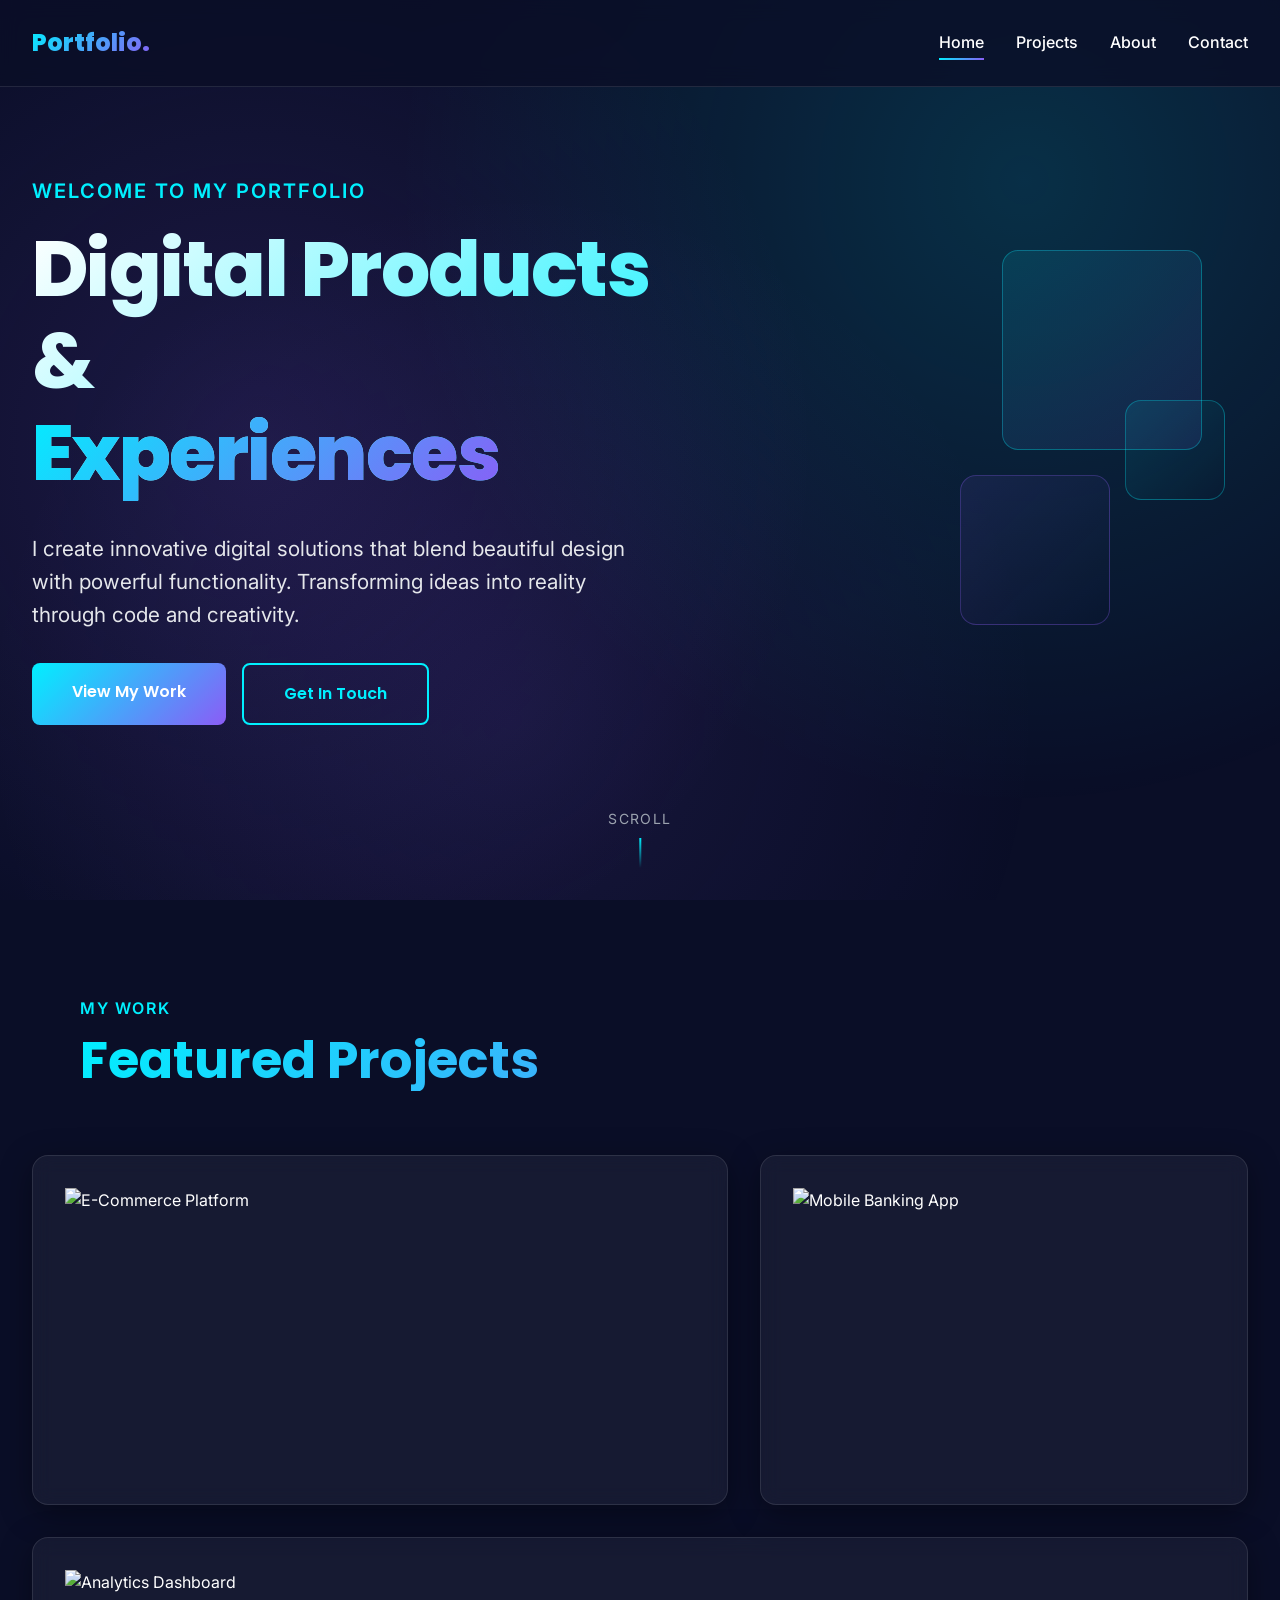
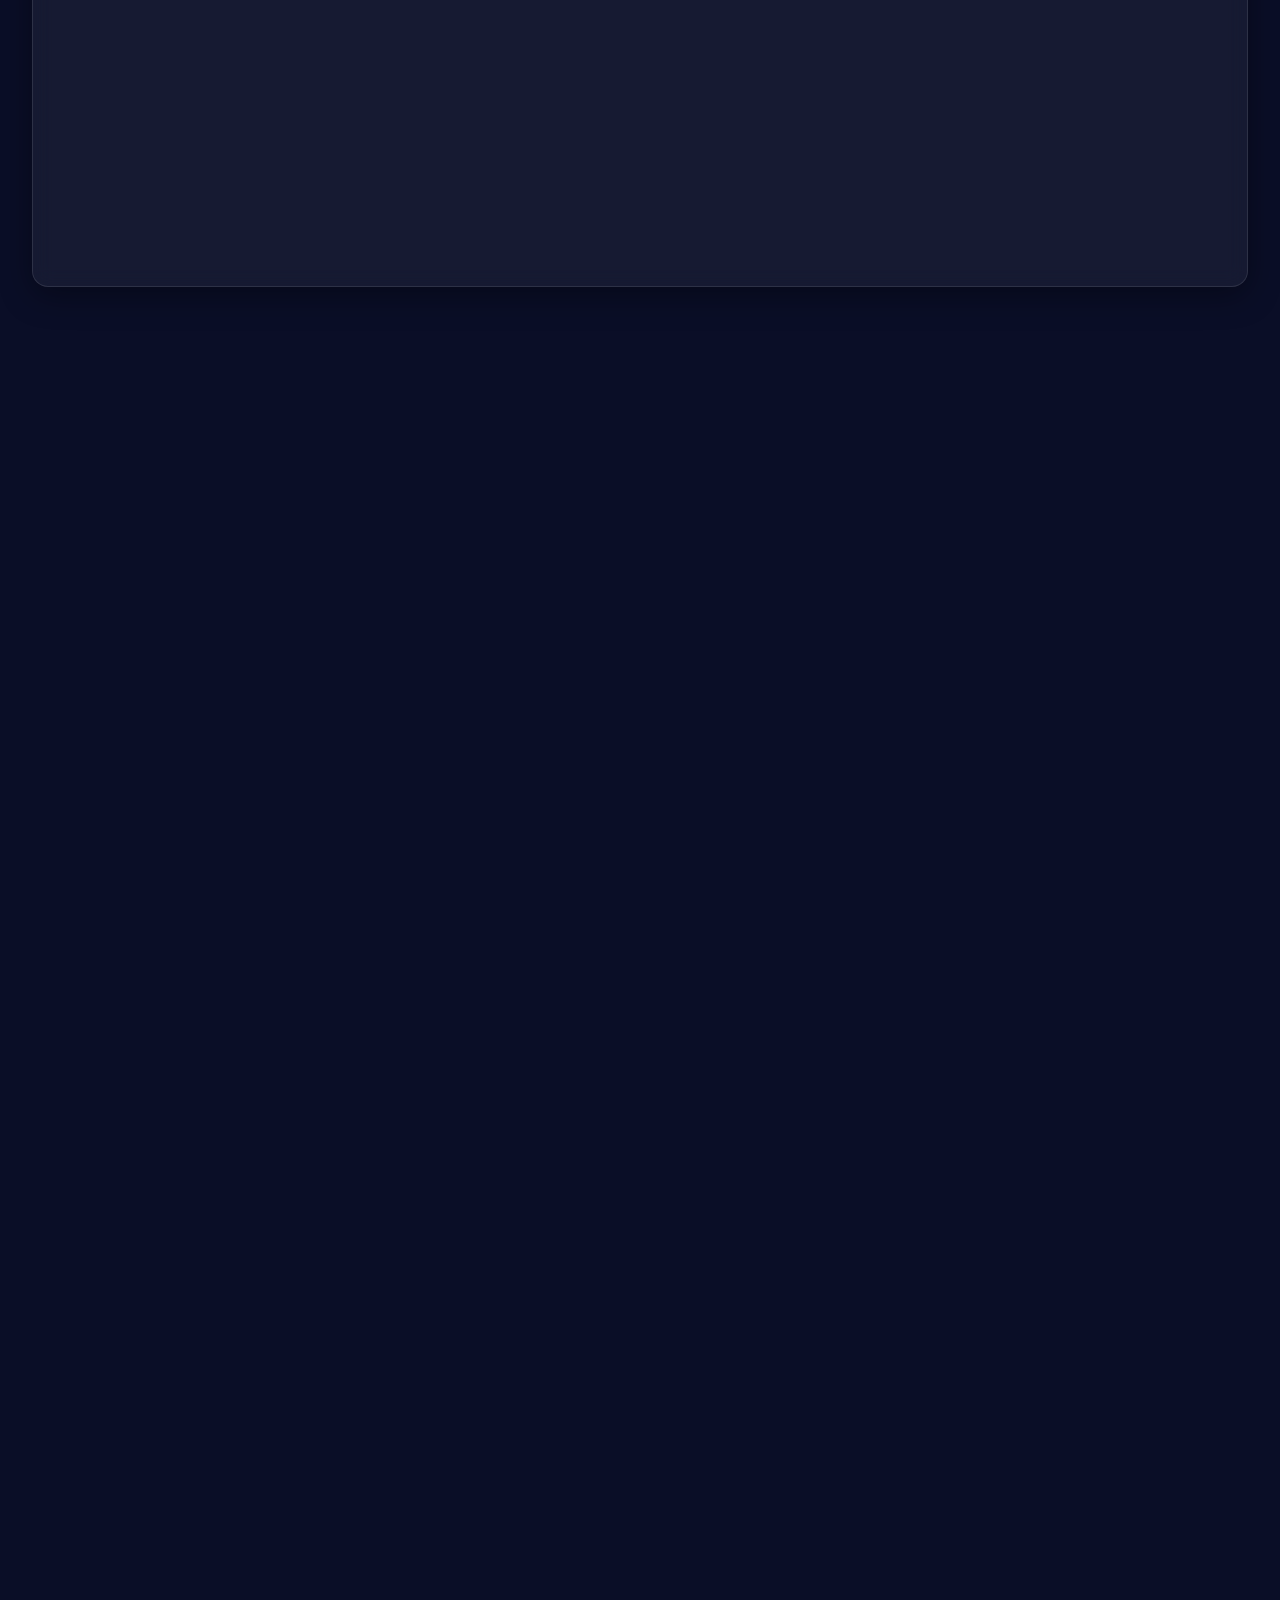
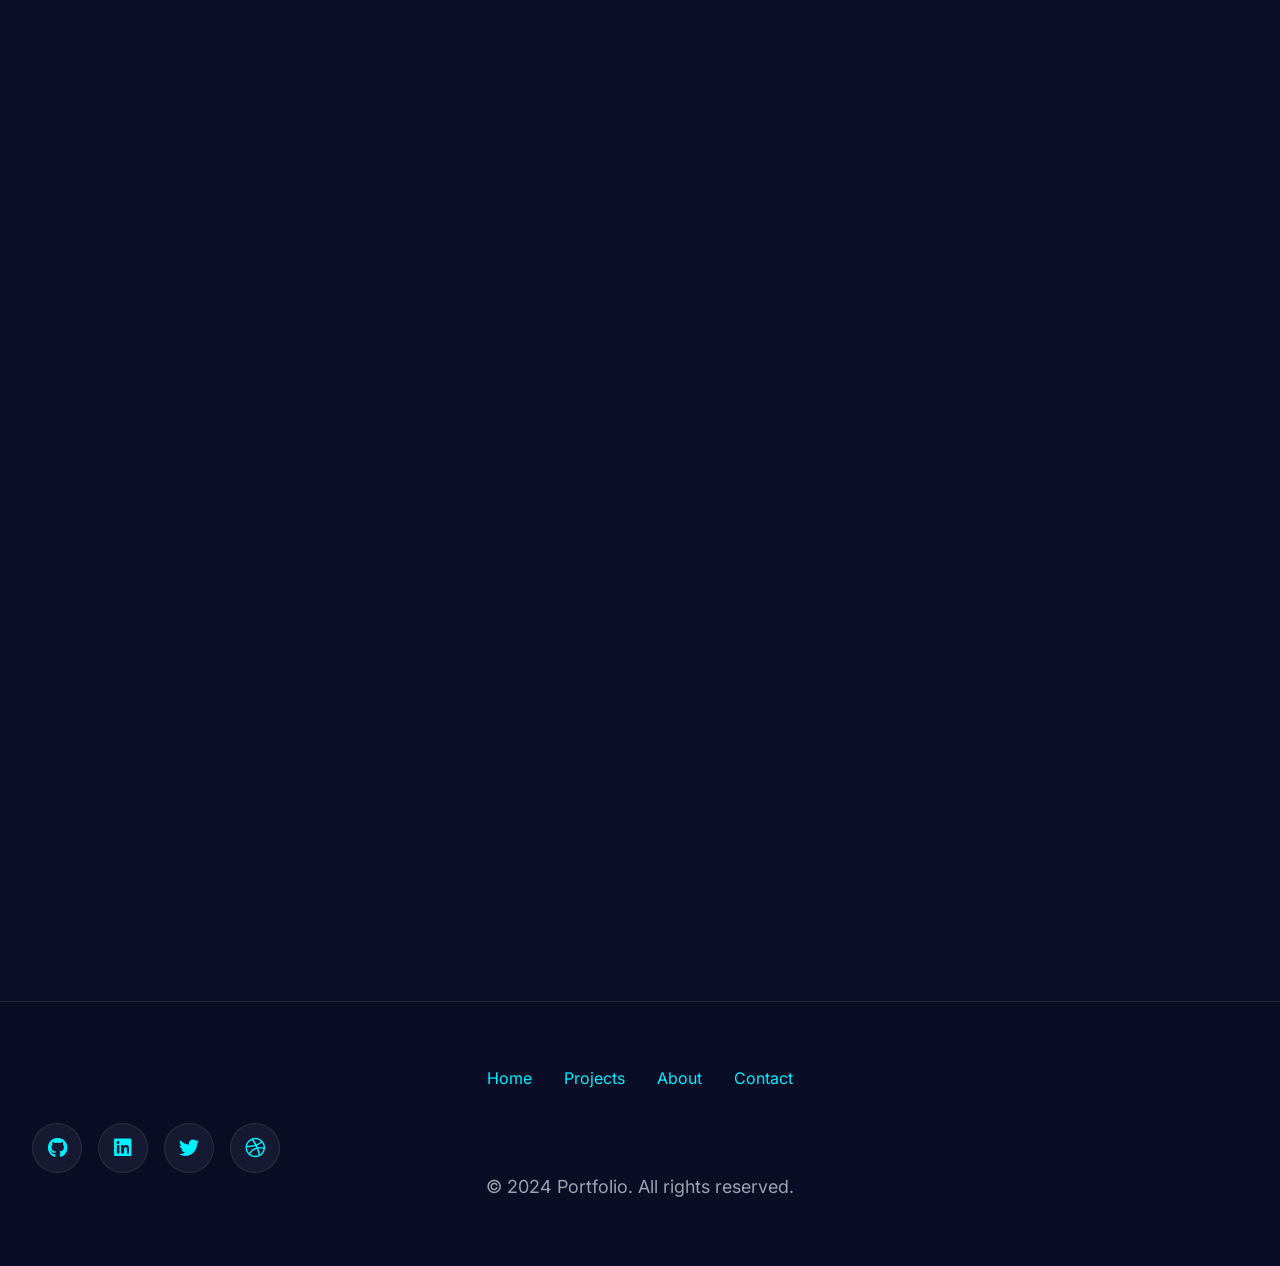
==== index.html @ 8aa0b518 "Add professional portfolio website with dark theme and glassmorphism Created a complete portfolio we" ====
<!DOCTYPE html>
<html lang="en">
<head>
    <meta charset="UTF-8">
    <meta name="viewport" content="width=device-width, initial-scale=1.0">
    <meta name="description" content="Professional portfolio showcasing digital products and experiences">
    <meta name="keywords" content="portfolio, web development, UI/UX design, projects">
    <meta name="author" content="Your Name">

    <title>Portfolio | Digital Products & Experiences</title>

    <!-- Favicon -->
    <link rel="icon" type="image/png" href="images/favicon.png">

    <!-- Stylesheet -->
    <link rel="stylesheet" href="css/style.css">

    <!-- Font Awesome for icons -->
    <link rel="stylesheet" href="https://cdnjs.cloudflare.com/ajax/libs/font-awesome/6.4.0/css/all.min.css">
</head>
<body>
    <!-- ========== NAVIGATION ========== -->
    <nav class="nav">
        <div class="nav-container">
            <a href="index.html" class="nav-logo">Portfolio.</a>

            <ul class="nav-menu">
                <li><a href="index.html" class="nav-link active">Home</a></li>
                <li><a href="projects.html" class="nav-link">Projects</a></li>
                <li><a href="about.html" class="nav-link">About</a></li>
                <li><a href="contact.html" class="nav-link">Contact</a></li>
            </ul>

            <button class="nav-toggle" aria-label="Toggle navigation">
                <span></span>
                <span></span>
                <span></span>
            </button>
        </div>
    </nav>

    <!-- ========== HERO SECTION ========== -->
    <section class="hero">
        <div class="hero-container">
            <div class="hero-content">
                <p class="hero-subtitle scroll-animate">Welcome to my portfolio</p>
                <h1 class="hero-title scroll-animate">
                    Digital Products &<br>
                    <span class="text-gradient">Experiences</span>
                </h1>
                <p class="hero-description scroll-animate">
                    I create innovative digital solutions that blend beautiful design with powerful functionality.
                    Transforming ideas into reality through code and creativity.
                </p>
                <div class="hero-buttons scroll-animate">
                    <a href="projects.html" class="btn btn-primary">View My Work</a>
                    <a href="contact.html" class="btn btn-outline">Get In Touch</a>
                </div>
            </div>

            <!-- Animated visual elements -->
            <div class="hero-visual">
                <div class="floating-element"></div>
                <div class="floating-element"></div>
                <div class="floating-element"></div>
            </div>
        </div>

        <!-- Scroll indicator -->
        <div class="scroll-indicator">
            <span>Scroll</span>
        </div>
    </section>

    <!-- ========== FEATURED PROJECTS SECTION ========== -->
    <section class="section" id="projects">
        <div class="container">
            <div class="section-header scroll-animate">
                <p class="section-subtitle">My Work</p>
                <h2 class="section-title">Featured Projects</h2>
            </div>

            <div class="projects-grid asymmetric">
                <!-- Project 1 -->
                <div class="project-card glass-card scroll-animate" data-category="web">
                    <img src="https://images.unsplash.com/photo-1460925895917-afdab827c52f?w=800&h=600&fit=crop"
                         alt="E-Commerce Platform"
                         class="project-card-image"
                         loading="lazy">
                    <div class="project-card-overlay">
                        <span class="project-category">Web Development</span>
                        <h3 class="project-title">E-Commerce Platform</h3>
                        <p class="project-description">
                            A modern, fully responsive e-commerce platform with real-time inventory management
                            and seamless payment integration.
                        </p>
                        <a href="project-detail.html?id=1" class="btn btn-primary" style="margin-top: 1rem;">View Case Study</a>
                    </div>
                </div>

                <!-- Project 2 -->
                <div class="project-card glass-card scroll-animate" data-category="design">
                    <img src="https://images.unsplash.com/photo-1561070791-2526d30994b5?w=800&h=600&fit=crop"
                         alt="Mobile Banking App"
                         class="project-card-image"
                         loading="lazy">
                    <div class="project-card-overlay">
                        <span class="project-category">UI/UX Design</span>
                        <h3 class="project-title">Mobile Banking App</h3>
                        <p class="project-description">
                            Intuitive mobile banking experience with focus on accessibility and user-friendly interface design.
                        </p>
                        <a href="project-detail.html?id=2" class="btn btn-primary" style="margin-top: 1rem;">View Case Study</a>
                    </div>
                </div>

                <!-- Project 3 -->
                <div class="project-card glass-card scroll-animate" data-category="web">
                    <img src="https://images.unsplash.com/photo-1551288049-bebda4e38f71?w=800&h=600&fit=crop"
                         alt="Analytics Dashboard"
                         class="project-card-image"
                         loading="lazy">
                    <div class="project-card-overlay">
                        <span class="project-category">Data Visualization</span>
                        <h3 class="project-title">Analytics Dashboard</h3>
                        <p class="project-description">
                            Interactive data visualization dashboard providing real-time insights with beautiful charts and metrics.
                        </p>
                        <a href="project-detail.html?id=3" class="btn btn-primary" style="margin-top: 1rem;">View Case Study</a>
                    </div>
                </div>

                <!-- Project 4 -->
                <div class="project-card glass-card scroll-animate" data-category="mobile">
                    <img src="https://images.unsplash.com/photo-1512941937669-90a1b58e7e9c?w=800&h=600&fit=crop"
                         alt="Fitness Tracking App"
                         class="project-card-image"
                         loading="lazy">
                    <div class="project-card-overlay">
                        <span class="project-category">Mobile App</span>
                        <h3 class="project-title">Fitness Tracking App</h3>
                        <p class="project-description">
                            Cross-platform fitness app with AI-powered workout recommendations and progress tracking.
                        </p>
                        <a href="project-detail.html?id=4" class="btn btn-primary" style="margin-top: 1rem;">View Case Study</a>
                    </div>
                </div>

                <!-- Project 5 -->
                <div class="project-card glass-card scroll-animate" data-category="web">
                    <img src="https://images.unsplash.com/photo-1547658719-da2b51169166?w=800&h=600&fit=crop"
                         alt="Real Estate Platform"
                         class="project-card-image"
                         loading="lazy">
                    <div class="project-card-overlay">
                        <span class="project-category">Web Development</span>
                        <h3 class="project-title">Real Estate Platform</h3>
                        <p class="project-description">
                            Comprehensive real estate platform with advanced search filters, virtual tours, and property management.
                        </p>
                        <a href="project-detail.html?id=5" class="btn btn-primary" style="margin-top: 1rem;">View Case Study</a>
                    </div>
                </div>

                <!-- Project 6 -->
                <div class="project-card glass-card scroll-animate" data-category="design">
                    <img src="https://images.unsplash.com/photo-1558655146-9f40138edfeb?w=800&h=600&fit=crop"
                         alt="Brand Identity Design"
                         class="project-card-image"
                         loading="lazy">
                    <div class="project-card-overlay">
                        <span class="project-category">Branding</span>
                        <h3 class="project-title">Brand Identity Design</h3>
                        <p class="project-description">
                            Complete brand identity system including logo, color palette, typography, and brand guidelines.
                        </p>
                        <a href="project-detail.html?id=6" class="btn btn-primary" style="margin-top: 1rem;">View Case Study</a>
                    </div>
                </div>
            </div>

            <div class="text-center scroll-animate" style="margin-top: 3rem;">
                <a href="projects.html" class="btn btn-outline">View All Projects</a>
            </div>
        </div>
    </section>

    <!-- ========== SKILLS OVERVIEW SECTION ========== -->
    <section class="section">
        <div class="container">
            <div class="section-header scroll-animate">
                <p class="section-subtitle">What I Do</p>
                <h2 class="section-title">Skills & Expertise</h2>
            </div>

            <div class="skills-grid">
                <div class="glass-card scroll-animate">
                    <div class="skill-icon">
                        <i class="fas fa-code"></i>
                    </div>
                    <h3 class="skill-name">Web Development</h3>
                    <p>Building responsive and performant web applications using modern frameworks and best practices.</p>
                </div>

                <div class="glass-card scroll-animate">
                    <div class="skill-icon">
                        <i class="fas fa-mobile-alt"></i>
                    </div>
                    <h3 class="skill-name">Mobile Development</h3>
                    <p>Creating cross-platform mobile applications with native performance and beautiful interfaces.</p>
                </div>

                <div class="glass-card scroll-animate">
                    <div class="skill-icon">
                        <i class="fas fa-paint-brush"></i>
                    </div>
                    <h3 class="skill-name">UI/UX Design</h3>
                    <p>Designing user-centered interfaces that are both aesthetically pleasing and highly functional.</p>
                </div>

                <div class="glass-card scroll-animate">
                    <div class="skill-icon">
                        <i class="fas fa-chart-line"></i>
                    </div>
                    <h3 class="skill-name">Data Visualization</h3>
                    <p>Transforming complex data into clear, actionable insights through interactive visualizations.</p>
                </div>
            </div>
        </div>
    </section>

    <!-- ========== CTA SECTION ========== -->
    <section class="section">
        <div class="container">
            <div class="glass-card scroll-animate" style="text-align: center; padding: 4rem 2rem;">
                <h2 style="margin-bottom: 1rem;">Let's Work Together</h2>
                <p style="font-size: 1.25rem; margin-bottom: 2rem; max-width: 600px; margin-left: auto; margin-right: auto;">
                    Have a project in mind? I'd love to hear about it. Let's create something amazing together.
                </p>
                <div style="display: flex; gap: 1rem; justify-content: center; flex-wrap: wrap;">
                    <a href="contact.html" class="btn btn-primary">Start a Project</a>
                    <a href="about.html" class="btn btn-outline">Learn More About Me</a>
                </div>
            </div>
        </div>
    </section>

    <!-- ========== FOOTER ========== -->
    <footer class="footer">
        <div class="footer-content">
            <div class="footer-links">
                <a href="index.html">Home</a>
                <a href="projects.html">Projects</a>
                <a href="about.html">About</a>
                <a href="contact.html">Contact</a>
            </div>

            <div class="social-links">
                <a href="#" class="social-link" aria-label="GitHub">
                    <i class="fab fa-github"></i>
                </a>
                <a href="#" class="social-link" aria-label="LinkedIn">
                    <i class="fab fa-linkedin"></i>
                </a>
                <a href="#" class="social-link" aria-label="Twitter">
                    <i class="fab fa-twitter"></i>
                </a>
                <a href="#" class="social-link" aria-label="Dribbble">
                    <i class="fab fa-dribbble"></i>
                </a>
            </div>

            <p>&copy; 2024 Portfolio. All rights reserved.</p>
        </div>
    </footer>

    <!-- JavaScript -->
    <script src="js/script.js"></script>
</body>
</html>
---- css/style.css ----
/*
====================================
PROFESSIONAL PORTFOLIO WEBSITE
Dark Theme with Glassmorphism
====================================
*/

/* ========== GOOGLE FONTS ========== */
@import url('https://fonts.googleapis.com/css2?family=Poppins:wght@300;400;600;700;800&family=Inter:wght@300;400;500;600&display=swap');

/* ========== CSS VARIABLES ========== */
:root {
    /* Colors */
    --color-dark-blue: #0F1C3F;
    --color-midnight: #0a0e27;
    --color-cyan: #00F0FF;
    --color-purple: #8B5CF6;
    --color-white: #FFFFFF;
    --color-gray-light: #E5E7EB;
    --color-gray-medium: #9CA3AF;
    --color-gray-dark: #374151;

    /* Gradients */
    --gradient-primary: linear-gradient(135deg, var(--color-cyan), var(--color-purple));
    --gradient-overlay: linear-gradient(135deg, rgba(0, 240, 255, 0.1), rgba(139, 92, 246, 0.1));

    /* Typography */
    --font-heading: 'Poppins', sans-serif;
    --font-body: 'Inter', sans-serif;

    /* Spacing */
    --spacing-xs: 0.5rem;
    --spacing-sm: 1rem;
    --spacing-md: 2rem;
    --spacing-lg: 4rem;
    --spacing-xl: 6rem;

    /* Transitions */
    --transition-fast: 0.2s ease;
    --transition-normal: 0.3s ease;
    --transition-slow: 0.5s ease;

    /* Borders */
    --border-radius: 16px;
    --border-radius-sm: 8px;

    /* Shadows */
    --shadow-glow-cyan: 0 0 30px rgba(0, 240, 255, 0.3);
    --shadow-glow-purple: 0 0 30px rgba(139, 92, 246, 0.3);
    --shadow-card: 0 8px 32px 0 rgba(0, 0, 0, 0.37);
}

/* ========== RESET & BASE STYLES ========== */
* {
    margin: 0;
    padding: 0;
    box-sizing: border-box;
}

html {
    scroll-behavior: smooth;
}

body {
    font-family: var(--font-body);
    background: var(--color-midnight);
    color: var(--color-white);
    line-height: 1.6;
    overflow-x: hidden;
}

/* Animated background */
body::before {
    content: '';
    position: fixed;
    top: 0;
    left: 0;
    width: 100%;
    height: 100%;
    background: radial-gradient(circle at 20% 50%, rgba(139, 92, 246, 0.15) 0%, transparent 50%),
                radial-gradient(circle at 80% 20%, rgba(0, 240, 255, 0.15) 0%, transparent 50%),
                radial-gradient(circle at 40% 80%, rgba(139, 92, 246, 0.1) 0%, transparent 50%);
    pointer-events: none;
    z-index: -1;
}

/* ========== TYPOGRAPHY ========== */
h1, h2, h3, h4, h5, h6 {
    font-family: var(--font-heading);
    font-weight: 700;
    line-height: 1.2;
    margin-bottom: var(--spacing-sm);
}

h1 {
    font-size: clamp(2.5rem, 6vw, 5rem);
    font-weight: 800;
    letter-spacing: -0.02em;
}

h2 {
    font-size: clamp(2rem, 4vw, 3.5rem);
    font-weight: 700;
}

h3 {
    font-size: clamp(1.5rem, 3vw, 2rem);
}

p {
    margin-bottom: var(--spacing-sm);
    font-size: clamp(1rem, 2vw, 1.125rem);
    color: var(--color-gray-light);
}

a {
    color: var(--color-cyan);
    text-decoration: none;
    transition: var(--transition-fast);
}

a:hover {
    color: var(--color-purple);
}

/* ========== NAVIGATION ========== */
.nav {
    position: fixed;
    top: 0;
    left: 0;
    width: 100%;
    padding: 1.5rem 0;
    background: rgba(10, 14, 39, 0.8);
    backdrop-filter: blur(10px);
    border-bottom: 1px solid rgba(255, 255, 255, 0.1);
    z-index: 1000;
    transition: var(--transition-normal);
}

.nav.scrolled {
    padding: 1rem 0;
    background: rgba(10, 14, 39, 0.95);
}

.nav-container {
    max-width: 1400px;
    margin: 0 auto;
    padding: 0 var(--spacing-md);
    display: flex;
    justify-content: space-between;
    align-items: center;
}

.nav-logo {
    font-size: 1.5rem;
    font-weight: 800;
    font-family: var(--font-heading);
    background: var(--gradient-primary);
    -webkit-background-clip: text;
    -webkit-text-fill-color: transparent;
    background-clip: text;
}

.nav-menu {
    display: flex;
    list-style: none;
    gap: var(--spacing-md);
}

.nav-link {
    color: var(--color-white);
    font-weight: 500;
    position: relative;
    padding: 0.5rem 0;
}

.nav-link::after {
    content: '';
    position: absolute;
    bottom: 0;
    left: 0;
    width: 0;
    height: 2px;
    background: var(--gradient-primary);
    transition: var(--transition-normal);
}

.nav-link:hover::after,
.nav-link.active::after {
    width: 100%;
}

/* Mobile Menu Toggle */
.nav-toggle {
    display: none;
    flex-direction: column;
    gap: 6px;
    background: none;
    border: none;
    cursor: pointer;
    z-index: 1001;
}

.nav-toggle span {
    width: 28px;
    height: 3px;
    background: var(--color-white);
    transition: var(--transition-normal);
}

.nav-toggle.active span:nth-child(1) {
    transform: rotate(45deg) translate(8px, 8px);
}

.nav-toggle.active span:nth-child(2) {
    opacity: 0;
}

.nav-toggle.active span:nth-child(3) {
    transform: rotate(-45deg) translate(8px, -8px);
}

/* ========== BUTTONS ========== */
.btn {
    position: relative;
    display: inline-block;
    padding: 1rem 2.5rem;
    font-family: var(--font-heading);
    font-weight: 600;
    font-size: 1rem;
    border: none;
    border-radius: var(--border-radius-sm);
    cursor: pointer;
    overflow: hidden;
    transition: var(--transition-normal);
    z-index: 1;
}

.btn-primary {
    background: var(--gradient-primary);
    color: var(--color-white);
}

.btn-outline {
    background: transparent;
    color: var(--color-cyan);
    border: 2px solid var(--color-cyan);
}

.btn::before {
    content: '';
    position: absolute;
    top: 50%;
    left: 50%;
    width: 0;
    height: 0;
    border-radius: 50%;
    background: rgba(255, 255, 255, 0.2);
    transform: translate(-50%, -50%);
    transition: width 0.6s, height 0.6s;
    z-index: -1;
}

.btn:hover::before {
    width: 300px;
    height: 300px;
}

.btn:hover {
    transform: translateY(-2px);
    box-shadow: var(--shadow-glow-cyan);
}

.btn-outline:hover {
    background: rgba(0, 240, 255, 0.1);
    box-shadow: var(--shadow-glow-cyan);
}

/* ========== GLASSMORPHISM CARD ========== */
.glass-card {
    background: rgba(255, 255, 255, 0.05);
    backdrop-filter: blur(10px);
    border: 1px solid rgba(255, 255, 255, 0.1);
    border-radius: var(--border-radius);
    padding: var(--spacing-md);
    box-shadow: var(--shadow-card);
    transition: var(--transition-normal);
}

.glass-card:hover {
    background: rgba(255, 255, 255, 0.08);
    transform: translateY(-5px);
    border-color: rgba(0, 240, 255, 0.3);
}

/* ========== HERO SECTION ========== */
.hero {
    min-height: 100vh;
    display: flex;
    align-items: center;
    padding: var(--spacing-xl) var(--spacing-md);
    position: relative;
    overflow: hidden;
}

.hero-container {
    max-width: 1400px;
    margin: 0 auto;
    width: 100%;
    display: grid;
    grid-template-columns: 1.2fr 0.8fr;
    gap: var(--spacing-lg);
    align-items: center;
}

.hero-content {
    z-index: 2;
}

.hero-subtitle {
    font-size: clamp(1rem, 2vw, 1.25rem);
    color: var(--color-cyan);
    font-weight: 600;
    margin-bottom: var(--spacing-sm);
    text-transform: uppercase;
    letter-spacing: 0.1em;
}

.hero-title {
    margin-bottom: var(--spacing-md);
    background: linear-gradient(135deg, var(--color-white) 0%, var(--color-cyan) 100%);
    -webkit-background-clip: text;
    -webkit-text-fill-color: transparent;
    background-clip: text;
}

.hero-description {
    font-size: clamp(1.1rem, 2vw, 1.3rem);
    color: var(--color-gray-light);
    margin-bottom: var(--spacing-md);
    max-width: 600px;
}

.hero-buttons {
    display: flex;
    gap: var(--spacing-sm);
    flex-wrap: wrap;
}

/* Animated elements in hero */
.hero-visual {
    position: relative;
    width: 100%;
    height: 500px;
}

.floating-element {
    position: absolute;
    border-radius: var(--border-radius);
    animation: float 6s ease-in-out infinite;
}

.floating-element:nth-child(1) {
    top: 10%;
    right: 10%;
    width: 200px;
    height: 200px;
    background: var(--gradient-overlay);
    border: 1px solid rgba(0, 240, 255, 0.3);
    animation-delay: 0s;
}

.floating-element:nth-child(2) {
    bottom: 15%;
    right: 30%;
    width: 150px;
    height: 150px;
    background: linear-gradient(135deg, rgba(139, 92, 246, 0.1), transparent);
    border: 1px solid rgba(139, 92, 246, 0.3);
    animation-delay: 2s;
}

.floating-element:nth-child(3) {
    top: 40%;
    right: 5%;
    width: 100px;
    height: 100px;
    background: linear-gradient(135deg, rgba(0, 240, 255, 0.1), transparent);
    border: 1px solid rgba(0, 240, 255, 0.3);
    animation-delay: 4s;
}

@keyframes float {
    0%, 100% {
        transform: translateY(0) rotate(0deg);
    }
    50% {
        transform: translateY(-20px) rotate(5deg);
    }
}

/* Scroll indicator */
.scroll-indicator {
    position: absolute;
    bottom: 2rem;
    left: 50%;
    transform: translateX(-50%);
    display: flex;
    flex-direction: column;
    align-items: center;
    gap: 0.5rem;
    cursor: pointer;
    animation: bounce 2s infinite;
}

.scroll-indicator span {
    color: var(--color-gray-medium);
    font-size: 0.875rem;
    text-transform: uppercase;
    letter-spacing: 0.1em;
}

.scroll-indicator::after {
    content: '';
    width: 2px;
    height: 30px;
    background: linear-gradient(to bottom, var(--color-cyan), transparent);
}

@keyframes bounce {
    0%, 100% {
        transform: translateX(-50%) translateY(0);
    }
    50% {
        transform: translateX(-50%) translateY(10px);
    }
}

/* ========== SECTIONS ========== */
.section {
    padding: var(--spacing-xl) var(--spacing-md);
    position: relative;
}

.container {
    max-width: 1400px;
    margin: 0 auto;
}

.section-header {
    text-align: left;
    margin-bottom: var(--spacing-lg);
    margin-left: 3rem;
}

.section-subtitle {
    color: var(--color-cyan);
    font-size: 1rem;
    font-weight: 600;
    text-transform: uppercase;
    letter-spacing: 0.1em;
    margin-bottom: 0.5rem;
}

.section-title {
    background: var(--gradient-primary);
    -webkit-background-clip: text;
    -webkit-text-fill-color: transparent;
    background-clip: text;
}

/* ========== PROJECTS GRID ========== */
.projects-filter {
    display: flex;
    gap: var(--spacing-sm);
    margin-bottom: var(--spacing-lg);
    flex-wrap: wrap;
    justify-content: center;
}

.filter-btn {
    padding: 0.75rem 1.5rem;
    background: rgba(255, 255, 255, 0.05);
    border: 1px solid rgba(255, 255, 255, 0.1);
    border-radius: var(--border-radius-sm);
    color: var(--color-white);
    font-family: var(--font-body);
    font-weight: 500;
    cursor: pointer;
    transition: var(--transition-normal);
}

.filter-btn:hover,
.filter-btn.active {
    background: var(--gradient-primary);
    border-color: transparent;
    box-shadow: var(--shadow-glow-cyan);
}

.projects-grid {
    display: grid;
    grid-template-columns: repeat(auto-fit, minmax(350px, 1fr));
    gap: var(--spacing-md);
    margin-bottom: var(--spacing-lg);
}

/* Asymmetrical grid layout */
.projects-grid.asymmetric {
    grid-template-columns: repeat(12, 1fr);
    grid-auto-rows: 350px;
}

.project-card {
    position: relative;
    border-radius: var(--border-radius);
    overflow: hidden;
    cursor: pointer;
    transition: var(--transition-normal);
}

.projects-grid.asymmetric .project-card:nth-child(3n+1) {
    grid-column: span 7;
}

.projects-grid.asymmetric .project-card:nth-child(3n+2) {
    grid-column: span 5;
}

.projects-grid.asymmetric .project-card:nth-child(3n+3) {
    grid-column: span 12;
    grid-row: span 1;
}

.project-card-image {
    width: 100%;
    height: 100%;
    object-fit: cover;
    transition: var(--transition-slow);
}

.project-card:hover .project-card-image {
    transform: scale(1.1);
}

.project-card-overlay {
    position: absolute;
    top: 0;
    left: 0;
    width: 100%;
    height: 100%;
    background: linear-gradient(to top, rgba(10, 14, 39, 0.95) 0%, transparent 100%);
    display: flex;
    flex-direction: column;
    justify-content: flex-end;
    padding: var(--spacing-md);
    opacity: 0;
    transition: var(--transition-normal);
}

.project-card:hover .project-card-overlay {
    opacity: 1;
}

.project-card:hover {
    transform: translateY(-8px);
    box-shadow: 0 20px 40px rgba(0, 240, 255, 0.2);
}

.project-category {
    display: inline-block;
    padding: 0.25rem 0.75rem;
    background: var(--gradient-primary);
    border-radius: 20px;
    font-size: 0.75rem;
    font-weight: 600;
    text-transform: uppercase;
    letter-spacing: 0.05em;
    margin-bottom: 0.5rem;
}

.project-title {
    font-size: 1.5rem;
    font-weight: 700;
    margin-bottom: 0.5rem;
    color: var(--color-white);
}

.project-description {
    color: var(--color-gray-light);
    font-size: 0.9rem;
    line-height: 1.5;
}

/* ========== PROJECT DETAIL PAGE ========== */
.project-hero {
    padding-top: 120px;
    padding-bottom: var(--spacing-lg);
}

.project-hero-image {
    width: 100%;
    max-height: 600px;
    object-fit: cover;
    border-radius: var(--border-radius);
    margin-bottom: var(--spacing-md);
}

.project-meta {
    display: grid;
    grid-template-columns: repeat(auto-fit, minmax(200px, 1fr));
    gap: var(--spacing-md);
    margin: var(--spacing-lg) 0;
}

.meta-item h4 {
    color: var(--color-cyan);
    font-size: 0.875rem;
    text-transform: uppercase;
    letter-spacing: 0.1em;
    margin-bottom: 0.5rem;
}

.meta-item p {
    color: var(--color-white);
    font-size: 1rem;
}

.project-content {
    max-width: 900px;
    margin: 0 auto;
}

.project-section {
    margin-bottom: var(--spacing-lg);
}

.project-section h3 {
    color: var(--color-cyan);
    margin-bottom: var(--spacing-sm);
}

.project-screenshots {
    display: grid;
    grid-template-columns: repeat(auto-fit, minmax(300px, 1fr));
    gap: var(--spacing-md);
    margin: var(--spacing-md) 0;
}

.screenshot {
    width: 100%;
    border-radius: var(--border-radius-sm);
    border: 1px solid rgba(255, 255, 255, 0.1);
}

.tech-stack {
    display: flex;
    gap: var(--spacing-sm);
    flex-wrap: wrap;
}

.tech-tag {
    padding: 0.5rem 1rem;
    background: rgba(139, 92, 246, 0.2);
    border: 1px solid rgba(139, 92, 246, 0.4);
    border-radius: var(--border-radius-sm);
    font-size: 0.875rem;
    color: var(--color-white);
}

/* Related Projects Slider */
.related-projects {
    margin-top: var(--spacing-xl);
}

.slider {
    display: flex;
    gap: var(--spacing-md);
    overflow-x: auto;
    scroll-snap-type: x mandatory;
    padding-bottom: var(--spacing-sm);
}

.slider::-webkit-scrollbar {
    height: 8px;
}

.slider::-webkit-scrollbar-track {
    background: rgba(255, 255, 255, 0.05);
    border-radius: 10px;
}

.slider::-webkit-scrollbar-thumb {
    background: var(--gradient-primary);
    border-radius: 10px;
}

.slider-card {
    min-width: 300px;
    scroll-snap-align: start;
}

/* ========== ABOUT PAGE ========== */
.about-grid {
    display: grid;
    grid-template-columns: 1fr 2fr;
    gap: var(--spacing-lg);
    margin-bottom: var(--spacing-lg);
}

.about-image-container {
    position: relative;
}

.about-image {
    width: 100%;
    border-radius: var(--border-radius);
    border: 3px solid transparent;
    background: var(--gradient-primary);
    background-clip: padding-box;
}

.about-image::before {
    content: '';
    position: absolute;
    top: -20px;
    left: -20px;
    right: 20px;
    bottom: 20px;
    border: 2px solid var(--color-cyan);
    border-radius: var(--border-radius);
    z-index: -1;
}

.about-content h2 {
    margin-bottom: var(--spacing-md);
}

.about-content p {
    margin-bottom: var(--spacing-sm);
}

/* Skills */
.skills-grid {
    display: grid;
    grid-template-columns: repeat(auto-fit, minmax(250px, 1fr));
    gap: var(--spacing-md);
    margin: var(--spacing-lg) 0;
}

.skill-card {
    padding: var(--spacing-md);
    text-align: center;
}

.skill-icon {
    font-size: 3rem;
    margin-bottom: var(--spacing-sm);
    background: var(--gradient-primary);
    -webkit-background-clip: text;
    -webkit-text-fill-color: transparent;
    background-clip: text;
}

.skill-name {
    font-size: 1.125rem;
    font-weight: 600;
    margin-bottom: 0.5rem;
    color: var(--color-white);
}

.skill-level {
    height: 8px;
    background: rgba(255, 255, 255, 0.1);
    border-radius: 10px;
    overflow: hidden;
    margin-top: var(--spacing-sm);
}

.skill-progress {
    height: 100%;
    background: var(--gradient-primary);
    border-radius: 10px;
    transition: width 1s ease;
}

/* Timeline */
.timeline {
    position: relative;
    padding: var(--spacing-md) 0;
    margin: var(--spacing-lg) 0;
}

.timeline::before {
    content: '';
    position: absolute;
    left: 50%;
    top: 0;
    bottom: 0;
    width: 2px;
    background: var(--gradient-primary);
    transform: translateX(-50%);
}

.timeline-item {
    position: relative;
    margin-bottom: var(--spacing-lg);
    width: calc(50% - 2rem);
}

.timeline-item:nth-child(odd) {
    margin-left: auto;
    padding-left: var(--spacing-md);
}

.timeline-item:nth-child(even) {
    text-align: right;
    padding-right: var(--spacing-md);
}

.timeline-item::before {
    content: '';
    position: absolute;
    top: 0;
    width: 20px;
    height: 20px;
    background: var(--gradient-primary);
    border-radius: 50%;
    box-shadow: 0 0 20px rgba(0, 240, 255, 0.5);
}

.timeline-item:nth-child(odd)::before {
    left: -10px;
}

.timeline-item:nth-child(even)::before {
    right: -10px;
}

.timeline-date {
    color: var(--color-cyan);
    font-weight: 600;
    margin-bottom: 0.5rem;
}

.timeline-title {
    font-size: 1.25rem;
    font-weight: 700;
    margin-bottom: 0.5rem;
}

.timeline-company {
    color: var(--color-purple);
    font-weight: 600;
    margin-bottom: 0.5rem;
}

.timeline-description {
    color: var(--color-gray-light);
}

/* ========== CONTACT FORM ========== */
.contact-grid {
    display: grid;
    grid-template-columns: 1fr 1.5fr;
    gap: var(--spacing-lg);
}

.contact-info {
    display: flex;
    flex-direction: column;
    gap: var(--spacing-md);
}

.contact-item {
    display: flex;
    align-items: center;
    gap: var(--spacing-sm);
    padding: var(--spacing-sm);
}

.contact-icon {
    font-size: 1.5rem;
    color: var(--color-cyan);
}

.social-links {
    display: flex;
    gap: var(--spacing-sm);
    margin-top: var(--spacing-md);
}

.social-link {
    width: 50px;
    height: 50px;
    display: flex;
    align-items: center;
    justify-content: center;
    border-radius: 50%;
    background: rgba(255, 255, 255, 0.05);
    border: 1px solid rgba(255, 255, 255, 0.1);
    font-size: 1.25rem;
    transition: var(--transition-normal);
}

.social-link:hover {
    background: var(--gradient-primary);
    box-shadow: var(--shadow-glow-cyan);
    transform: translateY(-3px);
}

/* Form */
.contact-form {
    display: flex;
    flex-direction: column;
    gap: var(--spacing-sm);
}

.form-group {
    display: flex;
    flex-direction: column;
    gap: 0.5rem;
}

.form-group label {
    color: var(--color-gray-light);
    font-weight: 500;
}

.form-group input,
.form-group textarea {
    padding: 1rem;
    background: rgba(255, 255, 255, 0.05);
    border: 1px solid rgba(255, 255, 255, 0.1);
    border-radius: var(--border-radius-sm);
    color: var(--color-white);
    font-family: var(--font-body);
    font-size: 1rem;
    transition: var(--transition-normal);
}

.form-group input:focus,
.form-group textarea:focus {
    outline: none;
    border-color: var(--color-cyan);
    box-shadow: 0 0 0 3px rgba(0, 240, 255, 0.1);
}

.form-group textarea {
    resize: vertical;
    min-height: 150px;
}

.form-error {
    color: #EF4444;
    font-size: 0.875rem;
    margin-top: 0.25rem;
    display: none;
}

.form-group.error .form-error {
    display: block;
}

.form-group.error input,
.form-group.error textarea {
    border-color: #EF4444;
}

.form-success,
.form-error-message {
    padding: var(--spacing-sm);
    border-radius: var(--border-radius-sm);
    margin-bottom: var(--spacing-sm);
    display: none;
}

.form-success {
    background: rgba(34, 197, 94, 0.1);
    border: 1px solid #22C55E;
    color: #22C55E;
}

.form-error-message {
    background: rgba(239, 68, 68, 0.1);
    border: 1px solid #EF4444;
    color: #EF4444;
}

.form-success.show,
.form-error-message.show {
    display: block;
}

/* ========== FOOTER ========== */
.footer {
    padding: var(--spacing-lg) var(--spacing-md);
    background: rgba(10, 14, 39, 0.8);
    border-top: 1px solid rgba(255, 255, 255, 0.1);
    text-align: center;
}

.footer-content {
    max-width: 1400px;
    margin: 0 auto;
}

.footer p {
    color: var(--color-gray-medium);
    margin-bottom: 0;
}

.footer-links {
    display: flex;
    justify-content: center;
    gap: var(--spacing-md);
    margin-bottom: var(--spacing-sm);
}

/* ========== ANIMATIONS ========== */
@keyframes fadeInUp {
    from {
        opacity: 0;
        transform: translateY(30px);
    }
    to {
        opacity: 1;
        transform: translateY(0);
    }
}

@keyframes fadeIn {
    from {
        opacity: 0;
    }
    to {
        opacity: 1;
    }
}

.fade-in-up {
    animation: fadeInUp 0.8s ease-out forwards;
}

.fade-in {
    animation: fadeIn 0.8s ease-out forwards;
}

/* Scroll animations */
.scroll-animate {
    opacity: 0;
    transform: translateY(30px);
    transition: opacity 0.6s ease, transform 0.6s ease;
}

.scroll-animate.active {
    opacity: 1;
    transform: translateY(0);
}

/* ========== RESPONSIVE DESIGN ========== */

/* Tablets and below (1024px) */
@media (max-width: 1024px) {
    :root {
        --spacing-xl: 4rem;
        --spacing-lg: 3rem;
    }

    .hero-container {
        grid-template-columns: 1fr;
    }

    .hero-visual {
        display: none;
    }

    .projects-grid.asymmetric {
        grid-template-columns: repeat(2, 1fr);
        grid-auto-rows: 300px;
    }

    .projects-grid.asymmetric .project-card {
        grid-column: span 1 !important;
    }

    .about-grid {
        grid-template-columns: 1fr;
    }

    .contact-grid {
        grid-template-columns: 1fr;
    }

    .timeline::before {
        left: 0;
    }

    .timeline-item {
        width: 100%;
        padding-left: var(--spacing-md);
        text-align: left !important;
    }

    .timeline-item:nth-child(even) {
        padding-right: 0;
    }

    .timeline-item::before {
        left: -10px !important;
    }
}

/* Mobile landscape and below (768px) */
@media (max-width: 768px) {
    :root {
        --spacing-md: 1.5rem;
        --spacing-lg: 2.5rem;
        --spacing-xl: 3rem;
    }

    .nav-menu {
        position: fixed;
        top: 0;
        right: -100%;
        width: 70%;
        height: 100vh;
        background: rgba(10, 14, 39, 0.98);
        backdrop-filter: blur(10px);
        flex-direction: column;
        padding: 6rem 2rem 2rem;
        gap: var(--spacing-sm);
        transition: var(--transition-normal);
        border-left: 1px solid rgba(255, 255, 255, 0.1);
    }

    .nav-menu.active {
        right: 0;
    }

    .nav-toggle {
        display: flex;
    }

    .section-header {
        margin-left: 0;
        text-align: center;
    }

    .projects-grid {
        grid-template-columns: 1fr;
    }

    .projects-grid.asymmetric {
        grid-template-columns: 1fr;
        grid-auto-rows: 280px;
    }

    .hero-buttons {
        flex-direction: column;
    }

    .btn {
        width: 100%;
        text-align: center;
    }

    .skills-grid {
        grid-template-columns: 1fr;
    }

    .project-meta {
        grid-template-columns: 1fr;
    }
}

/* Mobile portrait (480px) */
@media (max-width: 480px) {
    :root {
        --spacing-sm: 0.75rem;
        --spacing-md: 1rem;
        --spacing-lg: 2rem;
        --spacing-xl: 2.5rem;
    }

    .nav-container {
        padding: 0 var(--spacing-sm);
    }

    .section {
        padding: var(--spacing-lg) var(--spacing-sm);
    }

    .hero {
        padding: var(--spacing-lg) var(--spacing-sm);
    }

    .glass-card {
        padding: var(--spacing-sm);
    }

    .slider-card {
        min-width: 250px;
    }

    .nav-menu {
        width: 85%;
    }

    .projects-filter {
        justify-content: flex-start;
        overflow-x: auto;
        flex-wrap: nowrap;
    }

    .filter-btn {
        white-space: nowrap;
    }
}

/* Large screens (1440px+) */
@media (min-width: 1440px) {
    .container {
        max-width: 1600px;
    }

    .projects-grid {
        grid-template-columns: repeat(3, 1fr);
    }
}

/* ========== UTILITY CLASSES ========== */
.text-center {
    text-align: center;
}

.text-gradient {
    background: var(--gradient-primary);
    -webkit-background-clip: text;
    -webkit-text-fill-color: transparent;
    background-clip: text;
}

.mt-1 { margin-top: var(--spacing-sm); }
.mt-2 { margin-top: var(--spacing-md); }
.mt-3 { margin-top: var(--spacing-lg); }

.mb-1 { margin-bottom: var(--spacing-sm); }
.mb-2 { margin-bottom: var(--spacing-md); }
.mb-3 { margin-bottom: var(--spacing-lg); }

.hidden {
    display: none;
}
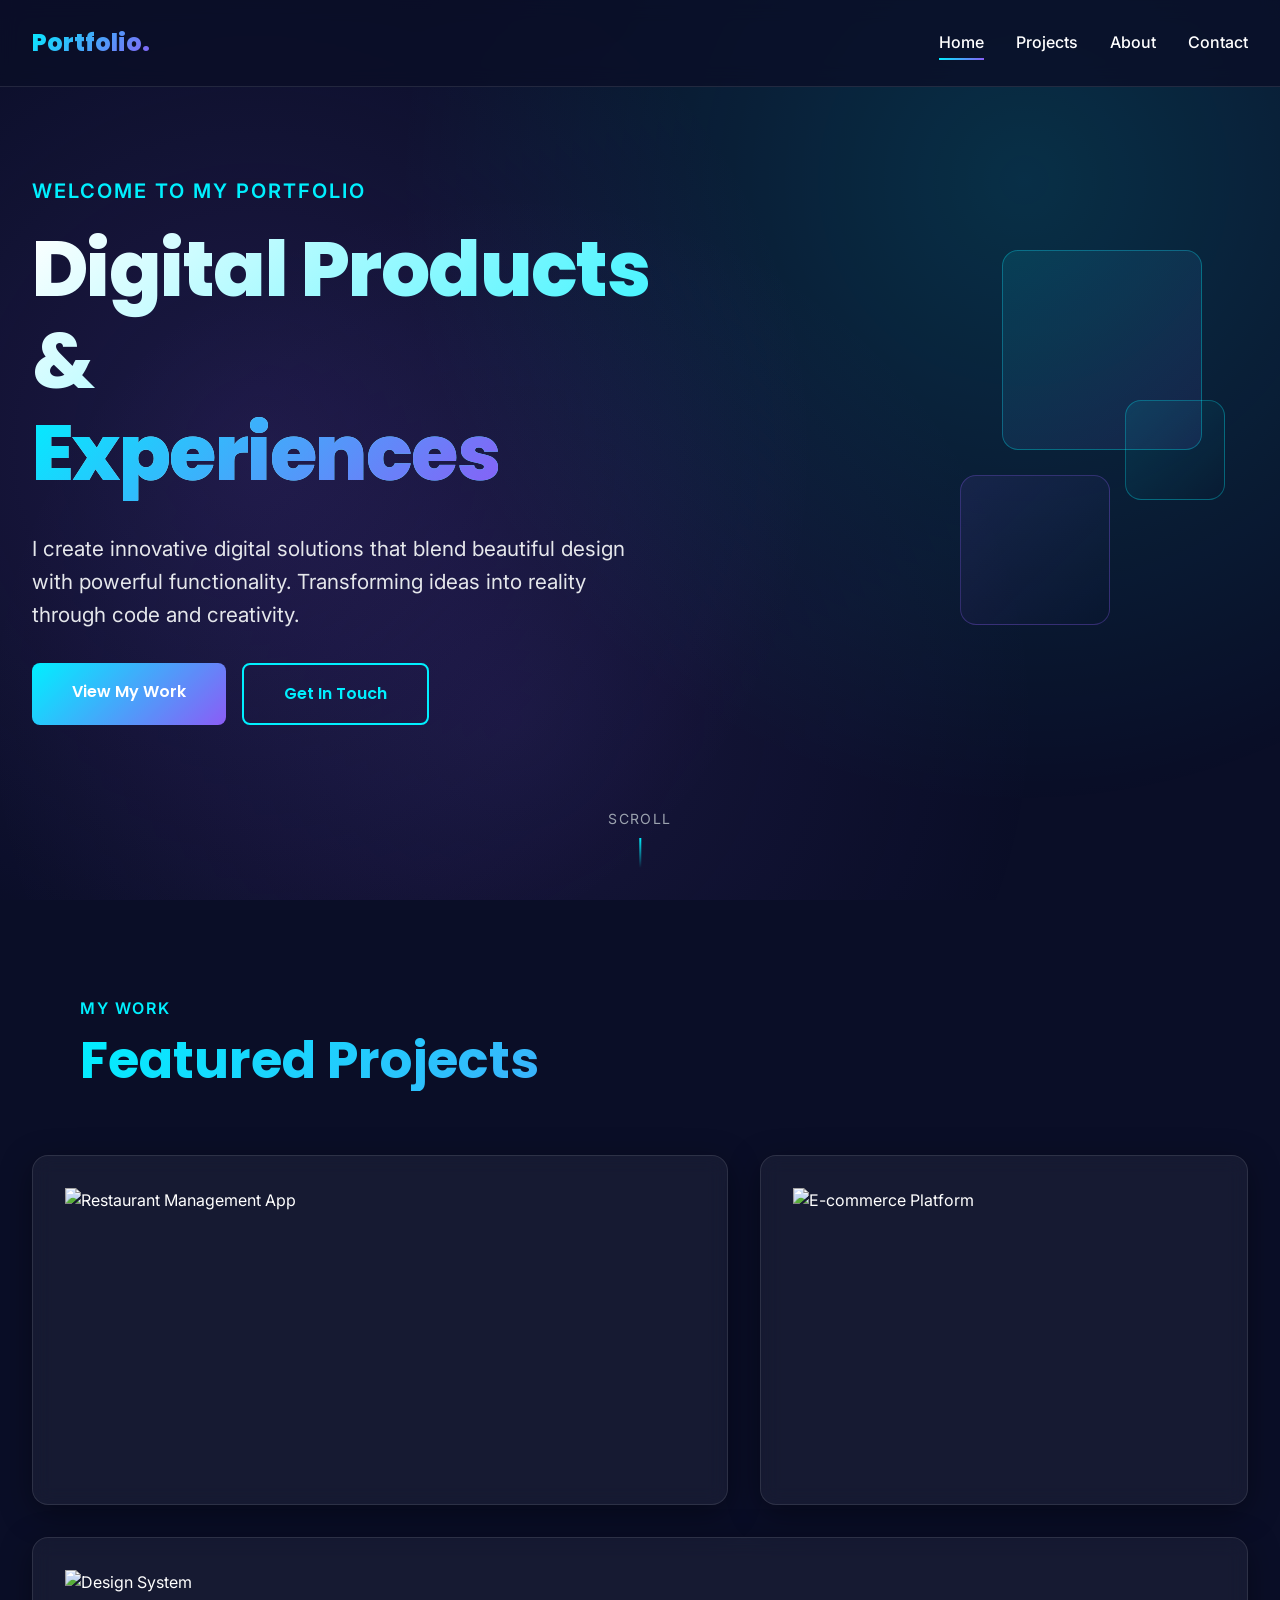
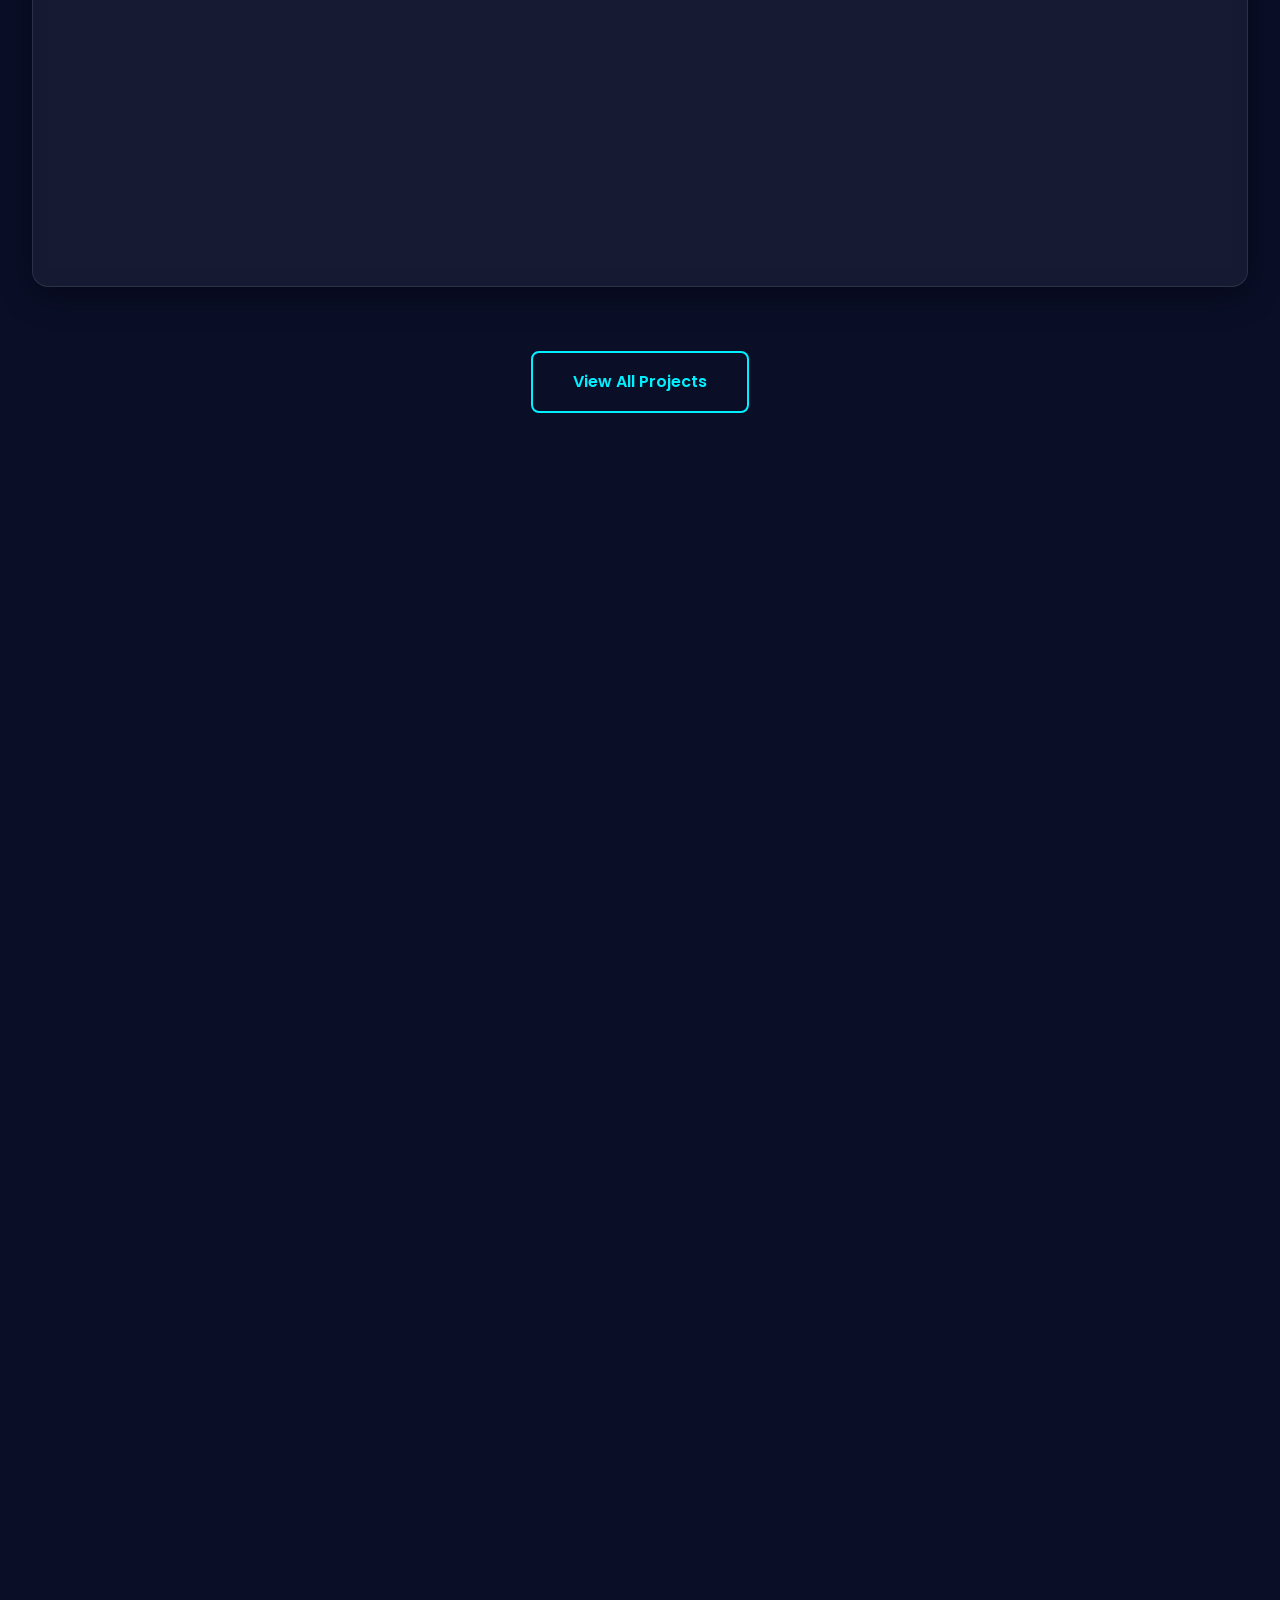
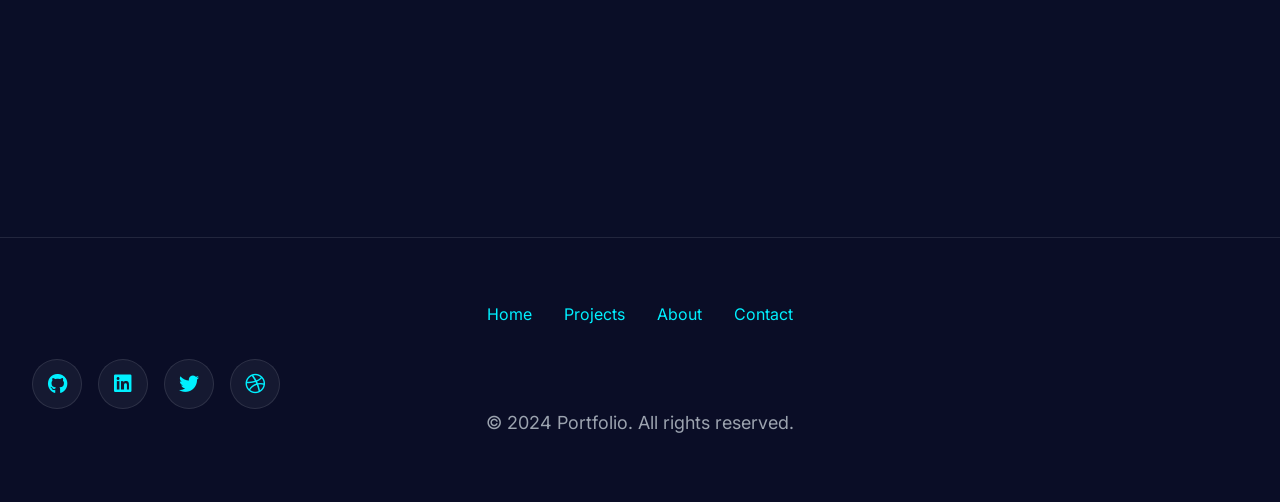
==== commit d66aed3e: "Add real project content to portfolio website Updated portfolio with actual projects: - Restaurant M" ====
--- a/index.html
+++ b/index.html
@@ -81,100 +81,51 @@
             </div>
 
             <div class="projects-grid asymmetric">
-                <!-- Project 1 -->
+                <!-- Project 1: Restaurant Management App -->
                 <div class="project-card glass-card scroll-animate" data-category="web">
-                    <img src="https://images.unsplash.com/photo-1460925895917-afdab827c52f?w=800&h=600&fit=crop"
-                         alt="E-Commerce Platform"
+                    <img src="https://images.unsplash.com/photo-1517248135467-4c7edcad34c4?w=800&h=600&fit=crop"
+                         alt="Restaurant Management App"
                          class="project-card-image"
                          loading="lazy">
                     <div class="project-card-overlay">
                         <span class="project-category">Web Development</span>
-                        <h3 class="project-title">E-Commerce Platform</h3>
+                        <h3 class="project-title">Restaurant Management App</h3>
                         <p class="project-description">
-                            A modern, fully responsive e-commerce platform with real-time inventory management
-                            and seamless payment integration.
+                            یک اپلیکیشن مدیریت رستوران برای ثبت سفارش‌ها، مدیریت منو و رهگیری تحویل
                         </p>
-                        <a href="project-detail.html?id=1" class="btn btn-primary" style="margin-top: 1rem;">View Case Study</a>
-                    </div>
-                </div>
-
-                <!-- Project 2 -->
+                        <a href="project-detail-restaurant.html" class="btn btn-primary" style="margin-top: 1rem;">View Case Study</a>
+                    </div>
+                </div>
+
+                <!-- Project 2: E-commerce Platform -->
+                <div class="project-card glass-card scroll-animate" data-category="web">
+                    <img src="https://images.unsplash.com/photo-1460925895917-afdab827c52f?w=800&h=600&fit=crop"
+                         alt="E-commerce Platform"
+                         class="project-card-image"
+                         loading="lazy">
+                    <div class="project-card-overlay">
+                        <span class="project-category">Web Development</span>
+                        <h3 class="project-title">E-commerce Platform</h3>
+                        <p class="project-description">
+                            پلتفرم فروش آنلاین با UI/UX حرفه‌ای و درگاه پرداخت
+                        </p>
+                        <a href="project-detail-ecommerce.html" class="btn btn-primary" style="margin-top: 1rem;">View Case Study</a>
+                    </div>
+                </div>
+
+                <!-- Project 3: Design System -->
                 <div class="project-card glass-card scroll-animate" data-category="design">
                     <img src="https://images.unsplash.com/photo-1561070791-2526d30994b5?w=800&h=600&fit=crop"
-                         alt="Mobile Banking App"
+                         alt="Design System"
                          class="project-card-image"
                          loading="lazy">
                     <div class="project-card-overlay">
                         <span class="project-category">UI/UX Design</span>
-                        <h3 class="project-title">Mobile Banking App</h3>
+                        <h3 class="project-title">Design System</h3>
                         <p class="project-description">
-                            Intuitive mobile banking experience with focus on accessibility and user-friendly interface design.
+                            سیستم طراحی جامع برای کنسیستنسی در محصول
                         </p>
-                        <a href="project-detail.html?id=2" class="btn btn-primary" style="margin-top: 1rem;">View Case Study</a>
-                    </div>
-                </div>
-
-                <!-- Project 3 -->
-                <div class="project-card glass-card scroll-animate" data-category="web">
-                    <img src="https://images.unsplash.com/photo-1551288049-bebda4e38f71?w=800&h=600&fit=crop"
-                         alt="Analytics Dashboard"
-                         class="project-card-image"
-                         loading="lazy">
-                    <div class="project-card-overlay">
-                        <span class="project-category">Data Visualization</span>
-                        <h3 class="project-title">Analytics Dashboard</h3>
-                        <p class="project-description">
-                            Interactive data visualization dashboard providing real-time insights with beautiful charts and metrics.
-                        </p>
-                        <a href="project-detail.html?id=3" class="btn btn-primary" style="margin-top: 1rem;">View Case Study</a>
-                    </div>
-                </div>
-
-                <!-- Project 4 -->
-                <div class="project-card glass-card scroll-animate" data-category="mobile">
-                    <img src="https://images.unsplash.com/photo-1512941937669-90a1b58e7e9c?w=800&h=600&fit=crop"
-                         alt="Fitness Tracking App"
-                         class="project-card-image"
-                         loading="lazy">
-                    <div class="project-card-overlay">
-                        <span class="project-category">Mobile App</span>
-                        <h3 class="project-title">Fitness Tracking App</h3>
-                        <p class="project-description">
-                            Cross-platform fitness app with AI-powered workout recommendations and progress tracking.
-                        </p>
-                        <a href="project-detail.html?id=4" class="btn btn-primary" style="margin-top: 1rem;">View Case Study</a>
-                    </div>
-                </div>
-
-                <!-- Project 5 -->
-                <div class="project-card glass-card scroll-animate" data-category="web">
-                    <img src="https://images.unsplash.com/photo-1547658719-da2b51169166?w=800&h=600&fit=crop"
-                         alt="Real Estate Platform"
-                         class="project-card-image"
-                         loading="lazy">
-                    <div class="project-card-overlay">
-                        <span class="project-category">Web Development</span>
-                        <h3 class="project-title">Real Estate Platform</h3>
-                        <p class="project-description">
-                            Comprehensive real estate platform with advanced search filters, virtual tours, and property management.
-                        </p>
-                        <a href="project-detail.html?id=5" class="btn btn-primary" style="margin-top: 1rem;">View Case Study</a>
-                    </div>
-                </div>
-
-                <!-- Project 6 -->
-                <div class="project-card glass-card scroll-animate" data-category="design">
-                    <img src="https://images.unsplash.com/photo-1558655146-9f40138edfeb?w=800&h=600&fit=crop"
-                         alt="Brand Identity Design"
-                         class="project-card-image"
-                         loading="lazy">
-                    <div class="project-card-overlay">
-                        <span class="project-category">Branding</span>
-                        <h3 class="project-title">Brand Identity Design</h3>
-                        <p class="project-description">
-                            Complete brand identity system including logo, color palette, typography, and brand guidelines.
-                        </p>
-                        <a href="project-detail.html?id=6" class="btn btn-primary" style="margin-top: 1rem;">View Case Study</a>
+                        <a href="project-detail-design-system.html" class="btn btn-primary" style="margin-top: 1rem;">View Case Study</a>
                     </div>
                 </div>
             </div>
